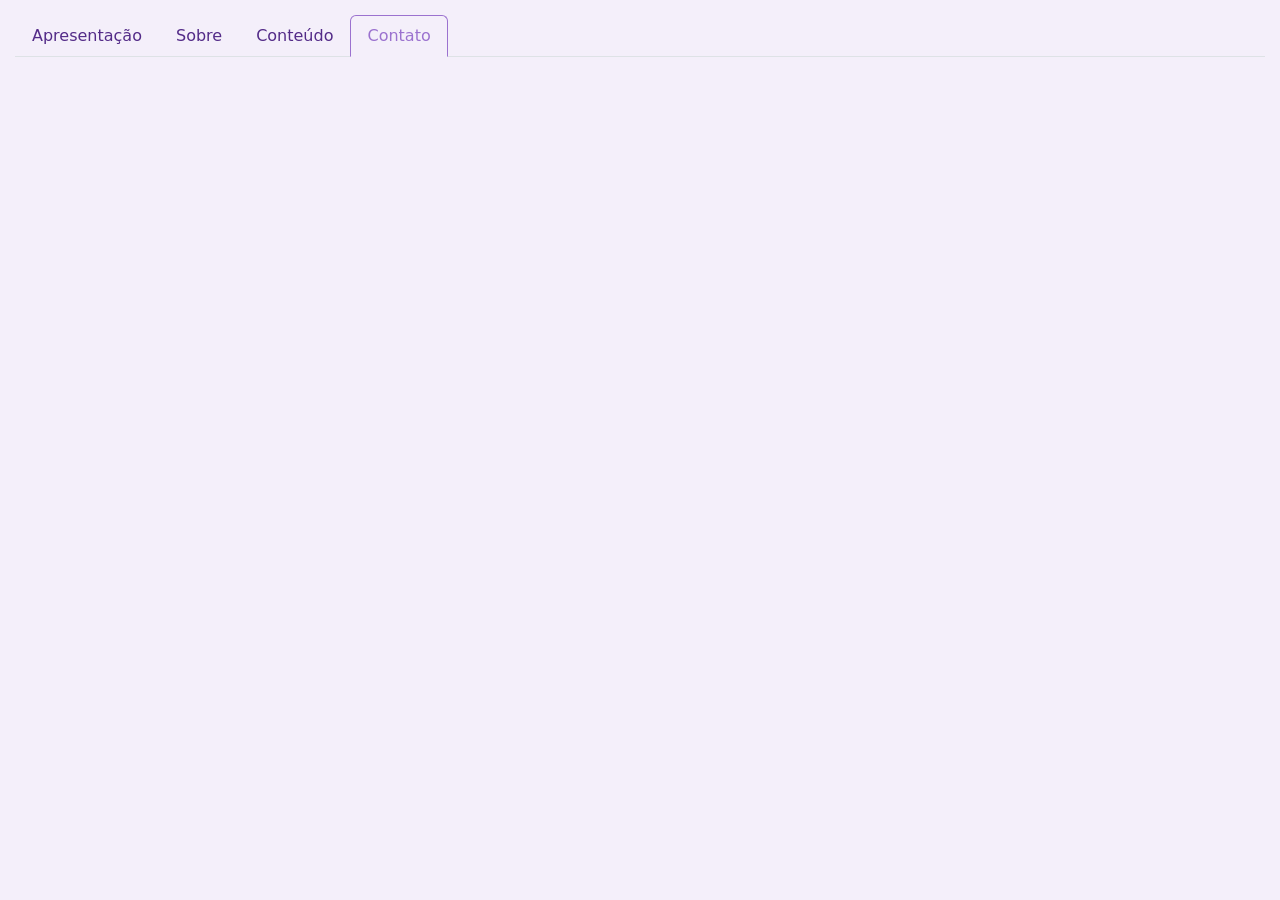
==== pages/contato.html @ 1b1b89a9 "First Commit" ====
<!doctype html>
<html lang="en">
  <head>
    <meta charset="UTF-8" />
    <meta name="viewport" content="width=device-width, initial-scale=1.0" />
    <link
      href="https://cdn.jsdelivr.net/npm/bootstrap@5.3.8/dist/css/bootstrap.min.css"
      rel="stylesheet"
      integrity="sha384-sRIl4kxILFvY47J16cr9ZwB07vP4J8+LH7qKQnuqkuIAvNWLzeN8tE5YBujZqJLB"
      crossorigin="anonymous"
    />
    <link rel="stylesheet" href="../assets/css/main.css" />
    <title>Contato</title>
  </head>
  <body>
    <ul class="nav nav-tabs">
      <li class="nav-item">
        <a class="nav-link" aria-current="page" href="index.html"
          >Apresentação</a
        >
      </li>
      <li class="nav-item">
        <a class="nav-link" href="sobre.html">Sobre</a>
      </li>
      <li class="nav-item">
        <a class="nav-link" href="conteudo.html">Conteúdo</a>
      </li>
      <li class="nav-item">
        <a class="nav-link active" href="contato.html">Contato</a>
      </li>
    </ul>
  </body>
</html>
---- assets/css/main.css ----
html,
body {
  background-color: #f4effa;
}
.nav {
  margin: 15px 15px 0px;
}

a:link {
  color: #532b88;
  text-decoration: none;
}
a:visited {
  color: #532b88;
}
.nav-link:hover {
  color: #2f184b;
  text-decoration: underline;
}
.nav-tabs .nav-link.active {
  color: #9b72cf;
  background-color: #f4effa;
  border-color: #9b72cf #9b72cf #f4effa;
}
a:active {
  color: #532b88;
}
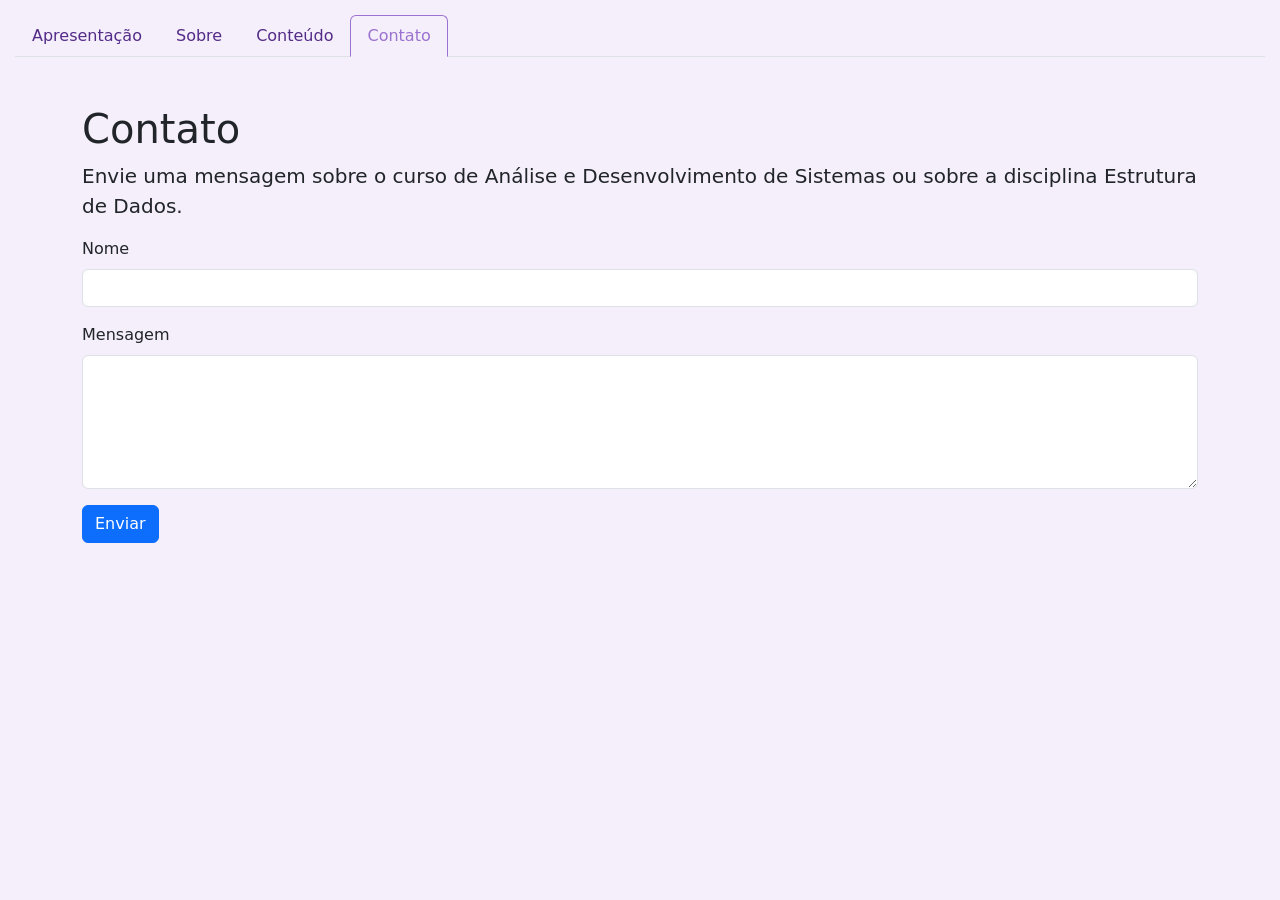
==== commit 19e22a26: "feat: adicionando conteúdo e estilo das páginas" ====
--- a/pages/contato.html
+++ b/pages/contato.html
@@ -1,5 +1,5 @@
 <!doctype html>
-<html lang="en">
+<html lang="pt-br">
   <head>
     <meta charset="UTF-8" />
     <meta name="viewport" content="width=device-width, initial-scale=1.0" />
@@ -29,5 +29,58 @@
         <a class="nav-link active" href="contato.html">Contato</a>
       </li>
     </ul>
+
+    <main class="container py-5">
+      <h1>Contato</h1>
+      <p class="lead">
+        Envie uma mensagem sobre o curso de Análise e Desenvolvimento de
+        Sistemas ou sobre a disciplina Estrutura de Dados.
+      </p>
+
+      <form id="formContato" novalidate>
+        <div class="mb-3">
+          <label class="form-label" for="nome">Nome</label>
+          <input class="form-control" id="nome" name="nome" type="text" />
+        </div>
+
+        <div class="mb-3">
+          <label class="form-label" for="mensagem">Mensagem</label>
+          <textarea
+            class="form-control"
+            id="mensagem"
+            name="mensagem"
+            rows="5"
+          ></textarea>
+        </div>
+
+        <button class="btn btn-primary" type="submit">Enviar</button>
+      </form>
+
+      <div class="alert mt-3 d-none" id="retorno" role="alert"></div>
+    </main>
+
+    <script>
+      const formulario = document.getElementById("formContato");
+      const retorno = document.getElementById("retorno");
+
+      formulario.addEventListener("submit", (evento) => {
+        evento.preventDefault();
+
+        const nome = document.getElementById("nome").value.trim();
+        const mensagem = document.getElementById("mensagem").value.trim();
+
+        retorno.classList.remove("d-none", "alert-success", "alert-danger");
+
+        if (nome === "" || mensagem === "") {
+          retorno.classList.add("alert-danger");
+          retorno.textContent = "Preencha o nome e a mensagem antes de enviar.";
+          return;
+        }
+
+        retorno.classList.add("alert-success");
+        retorno.textContent = "Mensagem enviada com sucesso!";
+        formulario.reset();
+      });
+    </script>
   </body>
 </html>
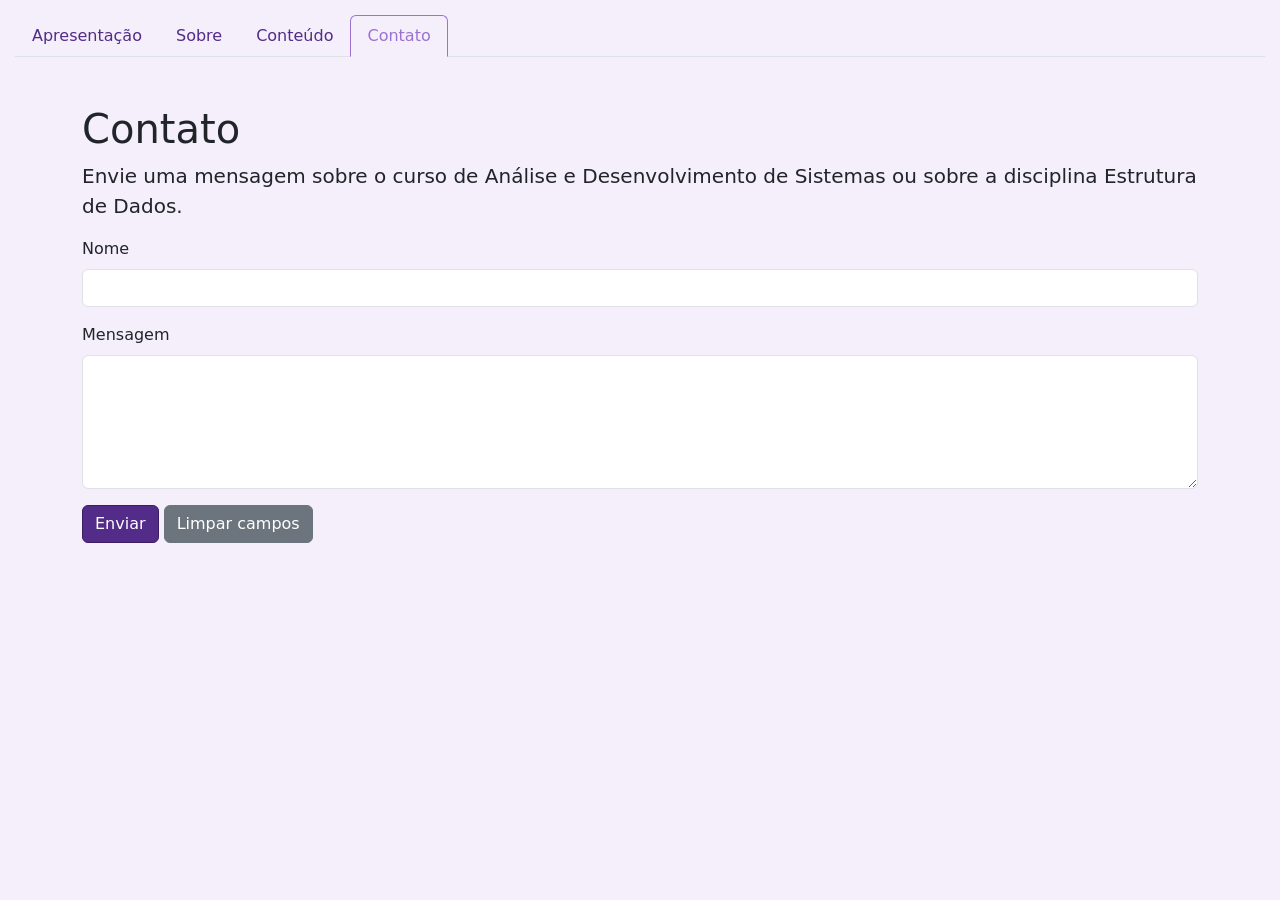
==== commit 1d0eb970: "feat: adiciona validação de campos no formulário de contato e botão para limpar campos" ====
--- a/pages/contato.html
+++ b/pages/contato.html
@@ -41,6 +41,7 @@
         <div class="mb-3">
           <label class="form-label" for="nome">Nome</label>
           <input class="form-control" id="nome" name="nome" type="text" />
+          <div class="invalid-feedback">O campo nome não pode ficar vazio.</div>
         </div>
 
         <div class="mb-3">
@@ -51,9 +52,15 @@
             name="mensagem"
             rows="5"
           ></textarea>
+          <div class="invalid-feedback">
+            O campo mensagem não pode ficar vazio.
+          </div>
         </div>
 
         <button class="btn btn-primary" type="submit">Enviar</button>
+        <button class="btn btn-secondary" id="limparCampos" type="button">
+          Limpar campos
+        </button>
       </form>
 
       <div class="alert mt-3 d-none" id="retorno" role="alert"></div>
@@ -62,18 +69,31 @@
     <script>
       const formulario = document.getElementById("formContato");
       const retorno = document.getElementById("retorno");
+      const nome = document.getElementById("nome");
+      const mensagem = document.getElementById("mensagem");
+      const limparCampos = document.getElementById("limparCampos");
+
+      function limparValidacao() {
+        nome.classList.remove("is-invalid");
+        mensagem.classList.remove("is-invalid");
+        retorno.classList.add("d-none");
+        retorno.classList.remove("alert-success", "alert-danger");
+        retorno.textContent = "";
+      }
 
       formulario.addEventListener("submit", (evento) => {
         evento.preventDefault();
 
-        const nome = document.getElementById("nome").value.trim();
-        const mensagem = document.getElementById("mensagem").value.trim();
+        const nomeVazio = nome.value.trim() === "";
+        const mensagemVazia = mensagem.value.trim() === "";
 
         retorno.classList.remove("d-none", "alert-success", "alert-danger");
+        nome.classList.toggle("is-invalid", nomeVazio);
+        mensagem.classList.toggle("is-invalid", mensagemVazia);
 
-        if (nome === "" || mensagem === "") {
+        if (nomeVazio || mensagemVazia) {
           retorno.classList.add("alert-danger");
-          retorno.textContent = "Preencha o nome e a mensagem antes de enviar.";
+          retorno.textContent = "Preencha os campos obrigatórios antes de enviar.";
           return;
         }
 
@@ -81,6 +101,11 @@
         retorno.textContent = "Mensagem enviada com sucesso!";
         formulario.reset();
       });
+
+      limparCampos.addEventListener("click", () => {
+        formulario.reset();
+        limparValidacao();
+      });
     </script>
   </body>
 </html>
--- a/assets/css/main.css
+++ b/assets/css/main.css
@@ -6,6 +6,21 @@
   margin: 15px 15px 0px;
 }
 
+.btn-primary {
+  --bs-btn-bg: #532b88;
+  --bs-btn-border-color: #3a1d63;
+  --bs-btn-color: #fff;
+
+  --bs-btn-hover-bg: #3a1d63;
+  --bs-btn-hover-border-color: #2a1548;
+  --bs-btn-hover-color: #fff;
+
+  --bs-btn-active-bg: #24123d;
+  --bs-btn-active-border-color: #1b0d2e;
+  --bs-btn-active-color: #fff;
+
+  --bs-btn-focus-shadow-rgb: 83, 43, 136;
+}
 a:link {
   color: #532b88;
   text-decoration: none;
@@ -25,3 +40,37 @@
 a:active {
   color: #532b88;
 }
+
+.carousel {
+  width: 600px;
+  margin: 0 auto;
+}
+
+.carousel-item img {
+  height: 400px;
+  object-fit: cover;
+}
+
+.carousel-item::before {
+  content: "";
+  position: absolute;
+  inset: 0;
+  background-color: rgba(0, 0, 0, 0.45);
+  z-index: 1;
+}
+
+.carousel-caption {
+  z-index: 2;
+}
+
+.card {
+  cursor: default;
+  transition:
+    transform 0.3s ease,
+    box-shadow 0.3s ease;
+}
+
+.card:hover {
+  transform: translateY(-10px);
+  box-shadow: 0 8px 20px rgba(0, 0, 0, 0.2);
+}
